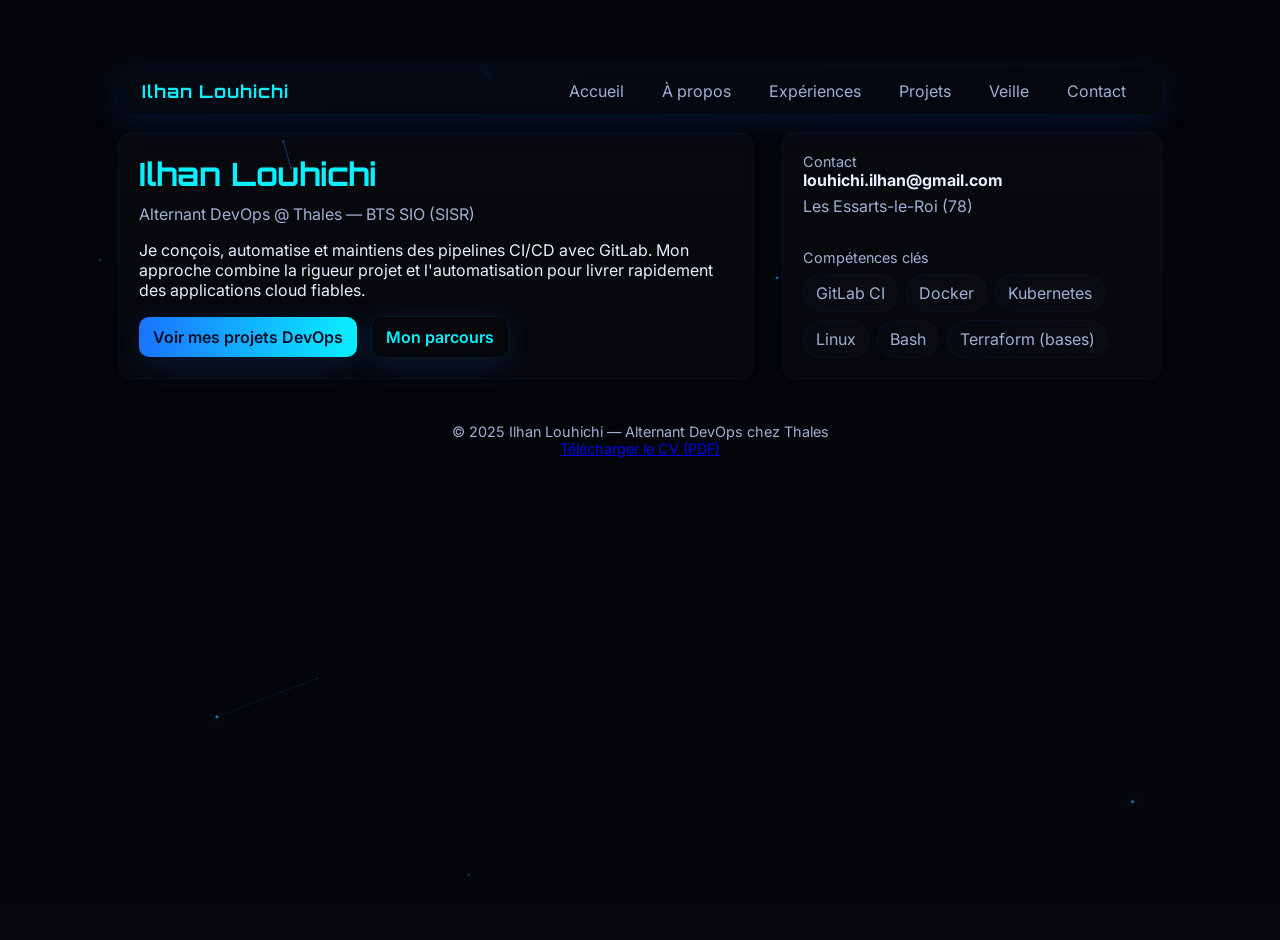
==== index.html @ e9976f5d "Initial commit" ====
<!doctype html>
<html lang="fr">
<head>
  <meta charset="utf-8" />
  <meta name="viewport" content="width=device-width,initial-scale=1" />
  <title>Ilhan Louhichi — Portfolio</title>
  <link rel="stylesheet" href="css/styles.css">
</head>
<body>
<canvas id="particles-canvas" aria-hidden="true"></canvas>
<div class="container">

<nav class="nav">
  <a class="logo" href="index.html">Ilhan Louhichi</a>
  <ul class="nav-links">
    <li><a href="index.html">Accueil</a></li>
    <li><a href="about.html">À propos</a></li>
    <li><a href="experience.html">Expériences</a></li>
    <li><a href="projects.html">Projets</a></li>
    <li><a href="veille.html">Veille</a></li>
    <li><a href="contact.html">Contact</a></li>
  </ul>
</nav>


  <div class="hero">
    <div class="card">
      <h1 class="title">Ilhan Louhichi</h1>
      <p class="subtitle">Alternant DevOps @ Thales — BTS SIO (SISR)</p>
      <p>Je conçois, automatise et maintiens des pipelines CI/CD avec GitLab. Mon approche combine la rigueur projet et l'automatisation pour livrer rapidement des applications cloud fiables.</p>
      <div style="margin-top:12px;">
        <a class="btn" href="projects.html">Voir mes projets DevOps</a>
        <a class="btn" href="experience.html" style="margin-left:10px; background:transparent; color:var(--neon-2); border:1px solid rgba(10,240,255,0.08)">Mon parcours</a>
      </div>
    </div>
    <div class="card">
      <div style="display:flex;flex-direction:column;gap:8px">
        <div style="display:flex;justify-content:space-between;align-items:center">
          <div>
            <div style="font-size:0.9rem;color:var(--muted)">Contact</div>
            <div style="font-weight:700">louhichi.ilhan@gmail.com</div>
            <div style="color:var(--muted);margin-top:6px">Les Essarts-le-Roi (78)</div>
          </div>
        </div>
        <hr style="border:none;border-top:1px solid rgba(255,255,255,0.03)">
        <div>
          <div style="font-size:0.9rem;color:var(--muted)">Compétences clés</div>
          <div class="chips" style="margin-top:8px">
            <span class="chip">GitLab CI</span><span class="chip">Docker</span><span class="chip">Kubernetes</span>
            <span class="chip">Linux</span><span class="chip">Bash</span><span class="chip">Terraform (bases)</span>
          </div>
        </div>
      </div>
    </div>
  </div>


<footer class="site-footer">
  <div>© 2025 Ilhan Louhichi — Alternant DevOps chez Thales</div>
  <div><a href="/mnt/data/portfolio_ilhan_louhichi_v2/LOUHICHI_ILHAN_CV (2).pdf" target="_blank">Télécharger le CV (PDF)</a></div>
</footer>

</div>
<script src="js/particles.js"></script>
</body>
</html>
---- css/styles.css ----
/* styles.css - Futuristic neon blue theme */
@import url('https://fonts.googleapis.com/css2?family=Inter:wght@300;400;600;700&family=Orbitron:wght@400;700&display=swap');

:root{
  --bg:#05060a;
  --panel:#0b1220;
  --neon:#1A73FF;
  --neon-2:#0AF0FF;
  --muted:#9fb0d6;
  --glass: rgba(255,255,255,0.03);
  --glow: 0 6px 30px rgba(26,115,255,0.18);
}

*{box-sizing:border-box}
html,body{height:100%}
body{
  margin:0;
  background:var(--bg);
  color:#e6f0ff;
  font-family:Inter, system-ui, -apple-system, "Segoe UI", Roboto, "Helvetica Neue", Arial;
  -webkit-font-smoothing:antialiased;
  -moz-osx-font-smoothing:grayscale;
  overflow-x:hidden;
}

/* Particle canvas sits as background */
#particles-canvas{
  position:fixed;
  inset:0;
  z-index:0;
  pointer-events:none;
}

/* Page layout */
.container{
  position:relative;
  z-index:2;
  max-width:1100px;
  margin:40px auto;
  padding:28px;
}

/* Navigation */
.nav{
  display:flex;
  align-items:center;
  justify-content:space-between;
  gap:20px;
  margin-bottom:18px;
  padding:12px 24px;
  background:linear-gradient(90deg, rgba(10,20,40,0.35), rgba(10,20,40,0.18));
  border-radius:12px;
  box-shadow:var(--glow);
  backdrop-filter: blur(6px);
}
.logo{
  font-family:Orbitron, sans-serif;
  color:var(--neon-2);
  font-weight:700;
  text-decoration:none;
  letter-spacing:1px;
  font-size:1.1rem;
}
.nav-links{list-style:none; display:flex; gap:14px; margin:0; padding:0}
.nav-links a{
  color:var(--muted);
  text-decoration:none;
  padding:8px 12px;
  border-radius:8px;
  transition:all .18s ease;
}
.nav-links a:hover{ color:var(--neon); transform:translateY(-2px); box-shadow:var(--glow)}

/* Hero */
.hero{
  display:grid;
  grid-template-columns: 1fr 380px;
  gap:28px;
  align-items:center;
  margin-bottom:22px;
}
.card{
  background:linear-gradient(180deg, rgba(255,255,255,0.02), rgba(255,255,255,0.01));
  border-radius:14px;
  padding:20px;
  box-shadow:0 10px 30px rgba(3,6,12,0.6);
  border:1px solid rgba(26,115,255,0.08);
}
.title{
  font-family:Orbitron, sans-serif;
  font-size:2rem;
  color:var(--neon-2);
  margin:0 0 10px;
  text-shadow:0 2px 18px rgba(10,240,255,0.06);
}
.subtitle{color:var(--muted); margin:0 0 12px}

/* Panels */
.section-title{
  display:flex;
  align-items:center;
  gap:12px;
  margin-bottom:12px;
}
.section-title h2{margin:0; font-family:Orbitron; color:var(--neon); font-size:1.1rem}
.pulse{width:10px; height:10px; border-radius:50%; background:var(--neon-2); box-shadow:0 0 18px var(--neon-2)}

/* Two-column */
.two-col{display:grid; grid-template-columns: 1fr 340px; gap:18px}

/* Skill chips */
.chips{display:flex; gap:8px; flex-wrap:wrap}
.chip{background:linear-gradient(90deg, rgba(10,20,40,0.18), rgba(255,255,255,0.02)); padding:8px 12px; border-radius:999px; color:var(--muted); border:1px solid rgba(10,115,255,0.06)}

/* Projects grid */
.projects-grid{display:grid; grid-template-columns: repeat(auto-fit,minmax(260px,1fr)); gap:16px}
.project-card{padding:14px; border-radius:12px; background:linear-gradient(180deg, rgba(255,255,255,0.02), transparent); border:1px solid rgba(26,115,255,0.06); transition:transform .16s, box-shadow .16s}
.project-card:hover{transform:translateY(-6px); box-shadow:var(--glow)}

/* Code block */
.code-block{background:#071126; padding:12px; border-radius:8px; font-family:monospace; font-size:0.9rem; color:#a9d6ff; overflow:auto; border:1px solid rgba(10,115,255,0.04)}

/* Footer */
.site-footer{margin-top:28px; padding:16px; text-align:center; color:var(--muted); font-size:0.9rem}

/* Contact form */
.contact-form input, .contact-form textarea{
  width:100%; padding:10px; margin-bottom:10px; border-radius:8px; border:1px solid rgba(255,255,255,0.04); background:rgba(255,255,255,0.02); color:var(--neon-2)
}
.btn{
  display:inline-block; background:linear-gradient(90deg,var(--neon),var(--neon-2)); color:#021028; padding:10px 14px; border-radius:10px; font-weight:600; text-decoration:none; box-shadow:var(--glow)
}

/* Responsive */
@media (max-width:900px){
  .hero{grid-template-columns:1fr; text-align:center}
  .two-col{grid-template-columns:1fr}
  .nav{flex-direction:column; gap:12px}
}
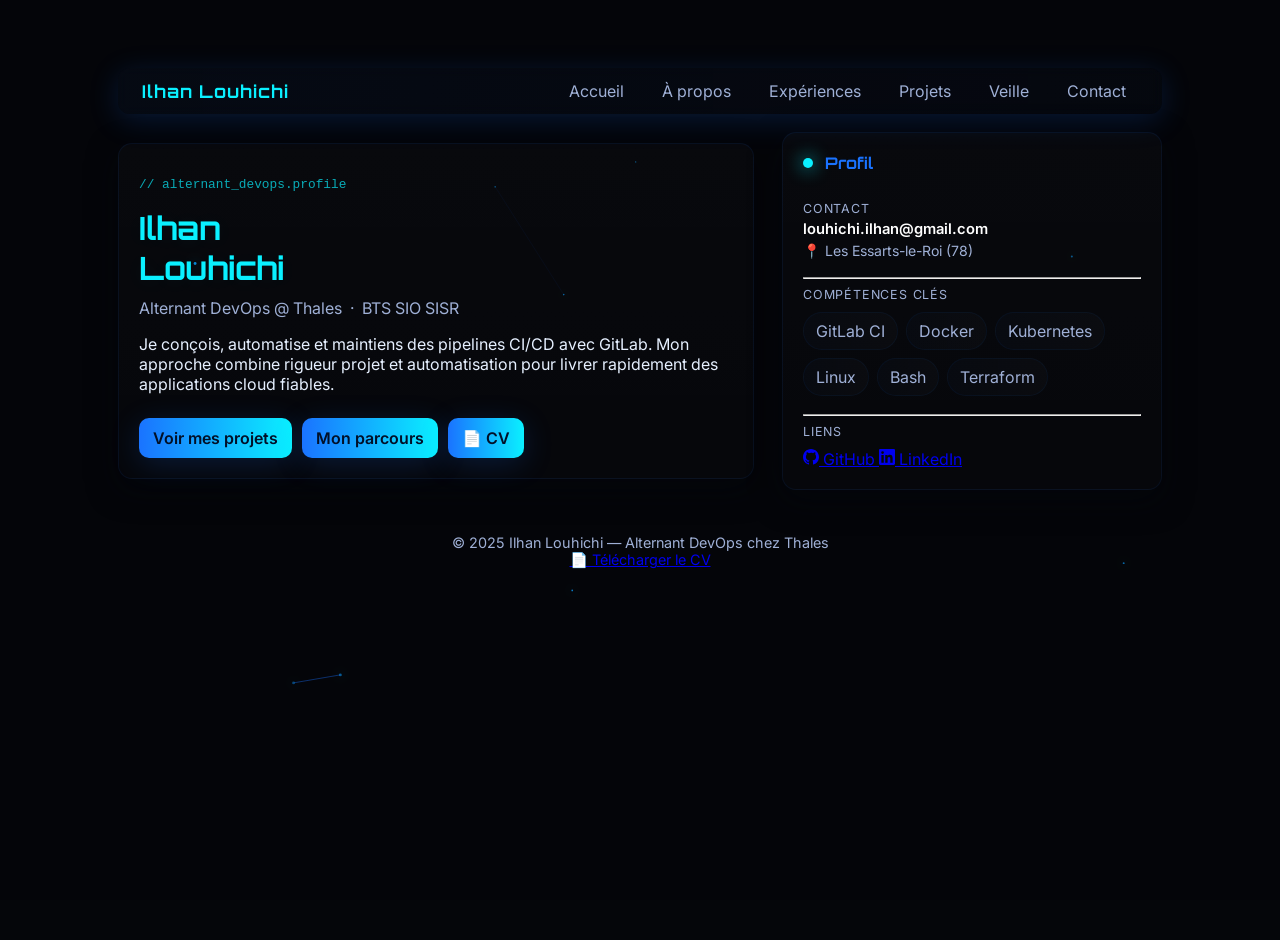
==== commit bb607c1a: "Refonte complète du portfolio" ====
--- a/index.html
+++ b/index.html
@@ -3,63 +3,89 @@
 <head>
   <meta charset="utf-8" />
   <meta name="viewport" content="width=device-width,initial-scale=1" />
-  <title>Ilhan Louhichi — Portfolio</title>
+  <title>Ilhan Louhichi — Portfolio DevOps</title>
+  <meta name="description" content="Portfolio d'Ilhan Louhichi, alternant DevOps chez Thales. CI/CD, Docker, Kubernetes, GitLab." />
   <link rel="stylesheet" href="css/styles.css">
 </head>
 <body>
 <canvas id="particles-canvas" aria-hidden="true"></canvas>
 <div class="container">
 
-<nav class="nav">
-  <a class="logo" href="index.html">Ilhan Louhichi</a>
-  <ul class="nav-links">
-    <li><a href="index.html">Accueil</a></li>
-    <li><a href="about.html">À propos</a></li>
-    <li><a href="experience.html">Expériences</a></li>
-    <li><a href="projects.html">Projets</a></li>
-    <li><a href="veille.html">Veille</a></li>
-    <li><a href="contact.html">Contact</a></li>
-  </ul>
-</nav>
-
+  <nav class="nav">
+    <a class="logo" href="index.html">Ilhan Louhichi</a>
+    <ul class="nav-links">
+      <li><a href="index.html">Accueil</a></li>
+      <li><a href="about.html">À propos</a></li>
+      <li><a href="experience.html">Expériences</a></li>
+      <li><a href="projects.html">Projets</a></li>
+      <li><a href="veille.html">Veille</a></li>
+      <li><a href="contact.html">Contact</a></li>
+    </ul>
+  </nav>
 
   <div class="hero">
+    <!-- Carte principale -->
     <div class="card">
-      <h1 class="title">Ilhan Louhichi</h1>
-      <p class="subtitle">Alternant DevOps @ Thales — BTS SIO (SISR)</p>
-      <p>Je conçois, automatise et maintiens des pipelines CI/CD avec GitLab. Mon approche combine la rigueur projet et l'automatisation pour livrer rapidement des applications cloud fiables.</p>
-      <div style="margin-top:12px;">
-        <a class="btn" href="projects.html">Voir mes projets DevOps</a>
-        <a class="btn" href="experience.html" style="margin-left:10px; background:transparent; color:var(--neon-2); border:1px solid rgba(10,240,255,0.08)">Mon parcours</a>
+      <p style="font-family:'JetBrains Mono',monospace;font-size:0.8rem;color:var(--neon-2);margin-bottom:16px;opacity:0.7;">// alternant_devops.profile</p>
+      <h1 class="title">Ilhan<br>Louhichi</h1>
+      <p class="subtitle">Alternant DevOps @ Thales &nbsp;·&nbsp; BTS SIO SISR</p>
+      <p style="margin-bottom:24px;">Je conçois, automatise et maintiens des pipelines CI/CD avec GitLab. Mon approche combine rigueur projet et automatisation pour livrer rapidement des applications cloud fiables.</p>
+      <div style="display:flex;gap:10px;flex-wrap:wrap;">
+        <a class="btn" href="projects.html">Voir mes projets</a>
+        <a class="btn btn-outline" href="experience.html">Mon parcours</a>
+        <a class="btn btn-outline" href="files/LOUHICHI_ILHAN_CV.pdf" target="_blank">📄 CV</a>
       </div>
     </div>
+
+    <!-- Carte info -->
     <div class="card">
-      <div style="display:flex;flex-direction:column;gap:8px">
-        <div style="display:flex;justify-content:space-between;align-items:center">
-          <div>
-            <div style="font-size:0.9rem;color:var(--muted)">Contact</div>
-            <div style="font-weight:700">louhichi.ilhan@gmail.com</div>
-            <div style="color:var(--muted);margin-top:6px">Les Essarts-le-Roi (78)</div>
-          </div>
+      <div class="section-title" style="padding-bottom:12px;margin-bottom:16px;">
+        <div class="pulse"></div>
+        <h2 style="font-size:1rem;">Profil</h2>
+      </div>
+
+      <div style="margin-bottom:18px;">
+        <div style="font-size:0.78rem;color:var(--muted);margin-bottom:4px;text-transform:uppercase;letter-spacing:0.8px;">Contact</div>
+        <div style="font-weight:600;color:#fff;font-size:0.92rem;">louhichi.ilhan@gmail.com</div>
+        <div style="color:var(--muted);font-size:0.88rem;margin-top:4px;">📍 Les Essarts-le-Roi (78)</div>
+      </div>
+
+      <hr>
+
+      <div style="margin-bottom:18px;">
+        <div style="font-size:0.78rem;color:var(--muted);margin-bottom:10px;text-transform:uppercase;letter-spacing:0.8px;">Compétences clés</div>
+        <div class="chips">
+          <span class="chip">GitLab CI</span>
+          <span class="chip">Docker</span>
+          <span class="chip">Kubernetes</span>
+          <span class="chip">Linux</span>
+          <span class="chip">Bash</span>
+          <span class="chip">Terraform</span>
         </div>
-        <hr style="border:none;border-top:1px solid rgba(255,255,255,0.03)">
-        <div>
-          <div style="font-size:0.9rem;color:var(--muted)">Compétences clés</div>
-          <div class="chips" style="margin-top:8px">
-            <span class="chip">GitLab CI</span><span class="chip">Docker</span><span class="chip">Kubernetes</span>
-            <span class="chip">Linux</span><span class="chip">Bash</span><span class="chip">Terraform (bases)</span>
-          </div>
+      </div>
+
+      <hr>
+
+      <div>
+        <div style="font-size:0.78rem;color:var(--muted);margin-bottom:10px;text-transform:uppercase;letter-spacing:0.8px;">Liens</div>
+        <div class="social-links" style="flex-direction:column;">
+          <a href="https://github.com/ilhan-louhichi" target="_blank" class="social-link">
+            <svg width="16" height="16" viewBox="0 0 24 24" fill="currentColor"><path d="M12 0C5.374 0 0 5.373 0 12c0 5.302 3.438 9.8 8.207 11.387.599.111.793-.261.793-.577v-2.234c-3.338.726-4.033-1.416-4.033-1.416-.546-1.387-1.333-1.756-1.333-1.756-1.089-.745.083-.729.083-.729 1.205.084 1.839 1.237 1.839 1.237 1.07 1.834 2.807 1.304 3.492.997.107-.775.418-1.305.762-1.604-2.665-.305-5.467-1.334-5.467-5.931 0-1.311.469-2.381 1.236-3.221-.124-.303-.535-1.524.117-3.176 0 0 1.008-.322 3.301 1.23A11.509 11.509 0 0112 5.803c1.02.005 2.047.138 3.006.404 2.291-1.552 3.297-1.23 3.297-1.23.653 1.653.242 2.874.118 3.176.77.84 1.235 1.911 1.235 3.221 0 4.609-2.807 5.624-5.479 5.921.43.372.823 1.102.823 2.222v3.293c0 .319.192.694.801.576C20.566 21.797 24 17.3 24 12c0-6.627-5.373-12-12-12z"/></svg>
+            GitHub
+          </a>
+          <a href="https://linkedin.com/in/ilhan-louhichi" target="_blank" class="social-link">
+            <svg width="16" height="16" viewBox="0 0 24 24" fill="currentColor"><path d="M20.447 20.452h-3.554v-5.569c0-1.328-.027-3.037-1.852-3.037-1.853 0-2.136 1.445-2.136 2.939v5.667H9.351V9h3.414v1.561h.046c.477-.9 1.637-1.85 3.37-1.85 3.601 0 4.267 2.37 4.267 5.455v6.286zM5.337 7.433a2.062 2.062 0 01-2.063-2.065 2.064 2.064 0 112.063 2.065zm1.782 13.019H3.555V9h3.564v11.452zM22.225 0H1.771C.792 0 0 .774 0 1.729v20.542C0 23.227.792 24 1.771 24h20.451C23.2 24 24 23.227 24 22.271V1.729C24 .774 23.2 0 22.222 0h.003z"/></svg>
+            LinkedIn
+          </a>
         </div>
       </div>
     </div>
   </div>
 
-
-<footer class="site-footer">
-  <div>© 2025 Ilhan Louhichi — Alternant DevOps chez Thales</div>
-  <div><a href="/mnt/data/portfolio_ilhan_louhichi_v2/LOUHICHI_ILHAN_CV (2).pdf" target="_blank">Télécharger le CV (PDF)</a></div>
-</footer>
-
+  <footer class="site-footer">
+    <div>© 2025 Ilhan Louhichi — Alternant DevOps chez Thales</div>
+    <div><a href="files/LOUHICHI_ILHAN_CV.pdf" target="_blank">📄 Télécharger le CV</a></div>
+  </footer>
 </div>
 <script src="js/particles.js"></script>
 </body>
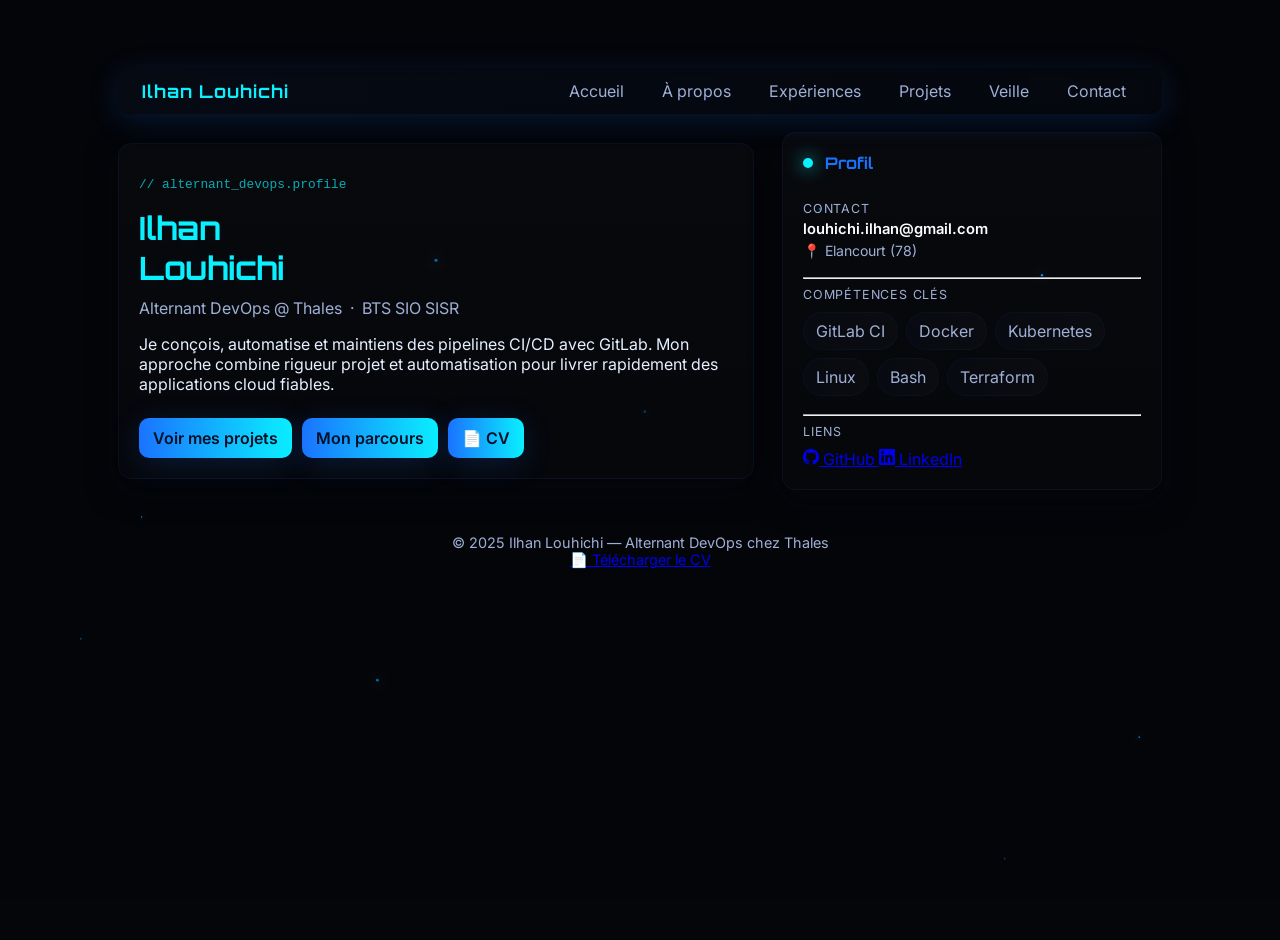
==== commit eb25a0fc: "Update index.html" ====
--- a/index.html
+++ b/index.html
@@ -47,7 +47,7 @@
       <div style="margin-bottom:18px;">
         <div style="font-size:0.78rem;color:var(--muted);margin-bottom:4px;text-transform:uppercase;letter-spacing:0.8px;">Contact</div>
         <div style="font-weight:600;color:#fff;font-size:0.92rem;">louhichi.ilhan@gmail.com</div>
-        <div style="color:var(--muted);font-size:0.88rem;margin-top:4px;">📍 Les Essarts-le-Roi (78)</div>
+        <div style="color:var(--muted);font-size:0.88rem;margin-top:4px;">📍 Elancourt (78)</div>
       </div>
 
       <hr>
